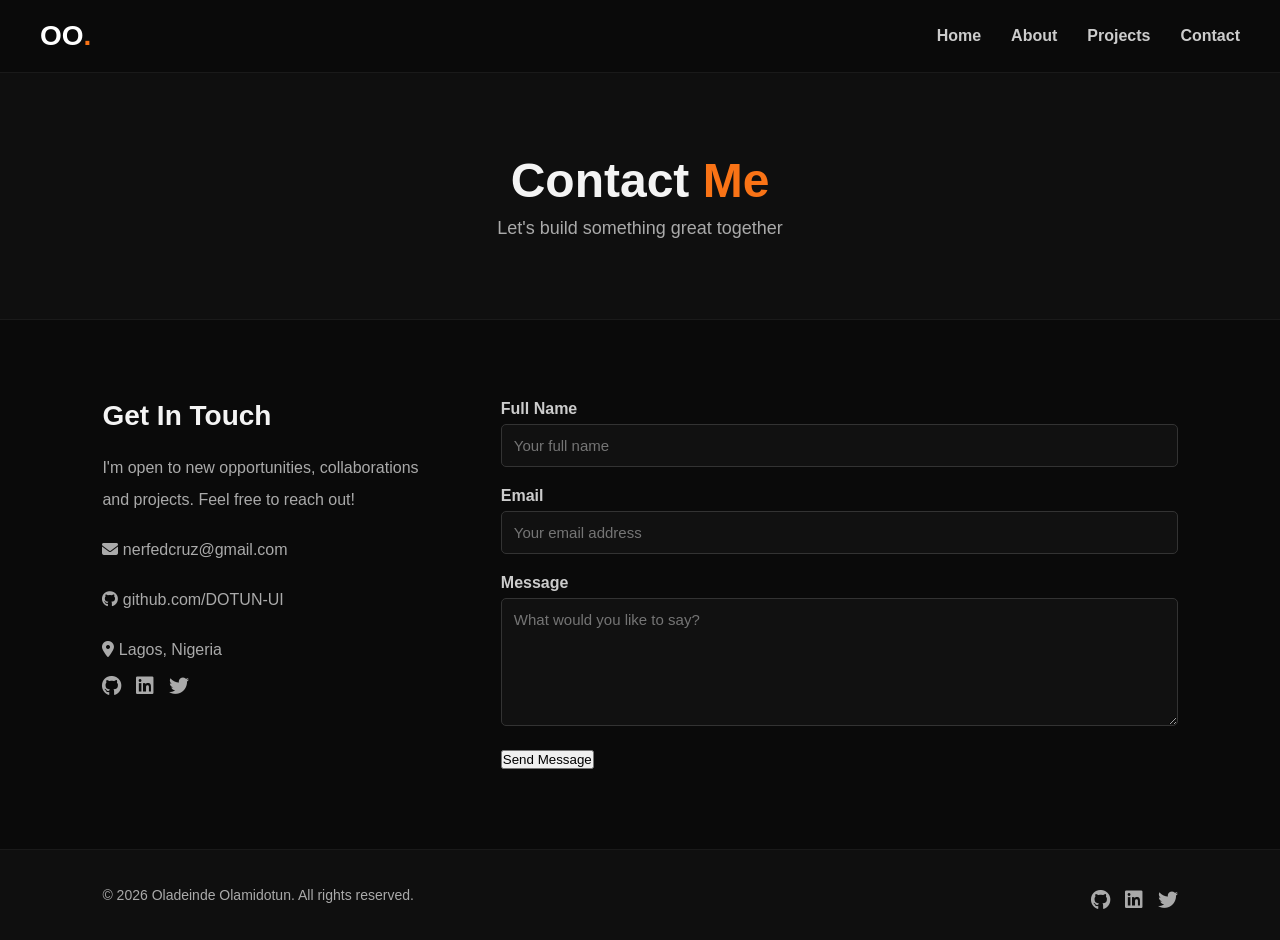
==== contact.html @ 22e72a68 "Add files via upload" ====
<!DOCTYPE html>
<html lang="en">
<head>
    <meta charset="UTF-8">
    <meta name="viewport" content="width=device-width, initial-scale=1.0">
    <title>Contact - Oladeinde Olamidotun</title>
    <link rel="stylesheet" href="https://cdnjs.cloudflare.com/ajax/libs/font-awesome/6.5.1/css/all.min.css">
    <link rel="stylesheet" href="style.css">
</head>
<body>
    <nav>
        <h1 class="logo">OO<span>.</span></h1>
        <button class="hamburger" aria-label="Toggle menu">
            <span></span>
            <span></span>
            <span></span>
        </button>
        <ul>
            <li><a href="index.html">Home</a></li>
            <li><a href="about.html">About</a></li>
            <li><a href="projects.html">Projects</a></li>
            <li><a href="contact.html">Contact</a></li>
        </ul>
    </nav>

    <section class="page-hero">
        <h2>Contact <span>Me</span></h2>
        <p>Let's build something great together</p>
    </section>

    <section class="contact-section">
        <div class="contact-wrapper">
            <div class="contact-info">
                <h3>Get In Touch</h3>
                <p>I'm open to new opportunities, collaborations and projects. Feel free to reach out!</p>
                <br>
                <p><i class="fa-solid fa-envelope"></i> nerfedcruz@gmail.com</p>
                <br>
                <p><i class="fa-brands fa-github"></i> github.com/DOTUN-UI</p>
                <br>
                <p><i class="fa-solid fa-location-dot"></i> Lagos, Nigeria</p>
                <div class="social-icons">
                    <i class="fa-brands fa-github"></i>
                    <i class="fa-brands fa-linkedin"></i>
                    <i class="fa-brands fa-twitter"></i>
                </div>
            </div>

            <div class="contact-form-box">
                <form class="contact-form">
                    <label>Full Name</label>
                    <input type="text" placeholder="Your full name">
                    <label>Email</label>
                    <input type="email" placeholder="Your email address">
                    <label>Message</label>
                    <textarea rows="6" placeholder="What would you like to say?"></textarea>
                    <button type="submit">Send Message</button>
                </form>
            </div>
        </div>
    </section>

    <footer>
        <p>© 2026 Oladeinde Olamidotun. All rights reserved.</p>
        <div class="social-icons">
            <i class="fa-brands fa-github"></i>
            <i class="fa-brands fa-linkedin"></i>
            <i class="fa-brands fa-twitter"></i>
        </div>
    </footer>

    <script src="main.js"></script>
</body>
</html>
---- style.css ----
* {
    margin: 0;
    padding: 0;
    box-sizing: border-box;
    font-family: 'Arial', sans-serif;
}

body {
    background: #0a0a0a;
    color: #f4f4f4;
}

nav {
    background: #0a0a0a;
    padding: 20px 40px;
    display: flex;
    justify-content: space-between;
    align-items: center;
    position: sticky;
    top: 0;
    z-index: 1000;
    border-bottom: 1px solid #1a1a1a;
}

.logo {
    font-size: 28px;
    color: white;
    font-weight: 900;
}

.logo span {
    color: #f97316;
}

nav ul {
    list-style: none;
    display: flex;
    gap: 30px;
}

nav a {
    color: #ccc;
    text-decoration: none;
    font-weight: bold;
    transition: 0.3s;
}

nav a:hover {
    color: #f97316;
}

.hamburger {
    display: none;
    flex-direction: column;
    gap: 5px;
    background: none;
    border: none;
    cursor: pointer;
    padding: 4px;
}

.hamburger span {
    display: block;
    width: 24px;
    height: 2px;
    background: #fff;
    border-radius: 2px;
    transition: transform 0.3s ease, opacity 0.3s ease;
}

.hamburger.active span:nth-child(1) { transform: translateY(7px) rotate(45deg); }
.hamburger.active span:nth-child(2) { opacity: 0; }
.hamburger.active span:nth-child(3) { transform: translateY(-7px) rotate(-45deg); }

@media (max-width: 768px) {
    .hamburger { display: flex; }
    nav ul {
        display: none;
        flex-direction: column;
        position: absolute;
        top: 100%;
        left: 0;
        width: 100%;
        background: #0a0a0a;
        padding: 1rem 0;
        border-bottom: 1px solid #1a1a1a;
    }
    nav ul.open { display: flex; }
    nav ul li { padding: 0.75rem 2rem; }
}

.hero {
    min-height: 90vh;
    display: flex;
    align-items: center;
    justify-content: space-between;
    padding: 60px 8%;
    gap: 40px;
    flex-wrap: wrap;
}

.hero-greeting {
    color: #f97316;
    font-size: 18px;
    font-weight: bold;
    margin-bottom: 10px;
}

.hero-content h1 {
    font-size: 52px;
    font-weight: 900;
    line-height: 1.1;
    margin-bottom: 10px;
}

.hero-content h1 span {
    color: #f97316;
}

.hero-content h2 {
    font-size: 22px;
    color: #aaa;
    font-weight: 400;
    margin-bottom: 20px;
}

.hero-desc {
    color: #aaa;
    line-height: 1.8;
    max-width: 500px;
    margin-bottom: 30px;
}

.hero-btns {
    display: flex;
    gap: 15px;
    flex-wrap: wrap;
    margin-bottom: 30px;
}

.btn-primary {
    padding: 14px 28px;
    background: #f97316;
    color: white;
    text-decoration: none;
    border-radius: 5px;
    font-weight: bold;
    transition: 0.3s;
    border: none;
    cursor: pointer;
    font-size: 15px;
}

.btn-primary:hover {
    background: #ea6a0a;
}

.btn-secondary {
    padding: 14px 28px;
    background: none;
    color: white;
    text-decoration: none;
    border-radius: 5px;
    font-weight: bold;
    border: 2px solid #f97316;
    transition: 0.3s;
}

.btn-secondary:hover {
    background: #f97316;
}

.hero-skills {
    display: flex;
    flex-wrap: wrap;
    gap: 10px;
}

.hero-skills span {
    padding: 6px 14px;
    background: #1a1a1a;
    border: 1px solid #333;
    border-radius: 20px;
    font-size: 13px;
    color: #aaa;
}

.code-block {
    background: #111;
    border: 1px solid #222;
    border-radius: 10px;
    padding: 30px;
    font-family: monospace;
    font-size: 15px;
    line-height: 2;
    min-width: 300px;
}

.code-blue { color: #60a5fa; }
.code-yellow { color: #fbbf24; }
.code-green { color: #34d399; }
.code-orange { color: #f97316; }

.skills-section {
    padding: 80px 8%;
    text-align: center;
    background: #0f0f0f;
}

.skills-section h2 {
    font-size: 36px;
    margin-bottom: 50px;
}

.skills-section h2 span {
    color: #f97316;
}

.skills-grid {
    display: grid;
    grid-template-columns: repeat(auto-fit, minmax(180px, 1fr));
    gap: 25px;
}

.skill-card {
    background: #1a1a1a;
    padding: 30px 20px;
    border-radius: 10px;
    border: 1px solid #222;
    transition: 0.3s;
}

.skill-card:hover {
    border-color: #f97316;
    transform: translateY(-5px);
}

.skill-card i {
    font-size: 40px;
    color: #f97316;
    margin-bottom: 15px;
}

.skill-card h3 {
    font-size: 18px;
    margin-bottom: 8px;
}

.skill-card p {
    color: #aaa;
    font-size: 14px;
    line-height: 1.5;
}

.page-hero {
    padding: 80px 8%;
    text-align: center;
    background: #0f0f0f;
    border-bottom: 1px solid #1a1a1a;
}

.page-hero h2 {
    font-size: 48px;
    font-weight: 900;
    margin-bottom: 10px;
}

.page-hero h2 span {
    color: #f97316;
}

.page-hero p {
    color: #aaa;
    font-size: 18px;
}

.about-section {
    padding: 80px 8%;
}

.about-wrapper {
    display: flex;
    gap: 60px;
    flex-wrap: wrap;
    align-items: flex-start;
}

.about-text-box {
    flex: 1;
    min-width: 280px;
}

.about-text-box h2 {
    font-size: 32px;
    margin-bottom: 20px;
}

.about-text-box p {
    color: #aaa;
    line-height: 1.8;
}

.about-stats {
    flex: 1;
    min-width: 280px;
}

.stat-card {
    margin-bottom: 25px;
}

.stat-card h3 {
    margin-bottom: 8px;
    font-size: 15px;
    color: #ccc;
}

.progress-bar {
    background: #1a1a1a;
    border-radius: 10px;
    height: 8px;
    overflow: hidden;
}

.progress {
    height: 100%;
    background: #f97316;
    border-radius: 10px;
    transition: width 1s ease;
}

.projects-section {
    padding: 80px 8%;
}

.projects-grid {
    display: grid;
    grid-template-columns: repeat(auto-fit, minmax(300px, 1fr));
    gap: 30px;
}

.project-card {
    background: #111;
    border: 1px solid #222;
    border-radius: 10px;
    padding: 30px;
    transition: 0.3s;
}

.project-card:hover {
    border-color: #f97316;
    transform: translateY(-5px);
}

.project-icon {
    font-size: 36px;
    color: #f97316;
    margin-bottom: 15px;
}

.project-card h3 {
    font-size: 20px;
    margin-bottom: 10px;
}

.project-card p {
    color: #aaa;
    line-height: 1.6;
    margin-bottom: 15px;
    font-size: 14px;
}

.project-tags {
    display: flex;
    flex-wrap: wrap;
    gap: 8px;
    margin-bottom: 20px;
}

.project-tags span {
    padding: 4px 12px;
    background: #1a1a1a;
    border: 1px solid #333;
    border-radius: 20px;
    font-size: 12px;
    color: #aaa;
}

.project-links {
    display: flex;
    gap: 15px;
}

.project-links a {
    color: #f97316;
    text-decoration: none;
    font-size: 14px;
    font-weight: bold;
    transition: 0.3s;
}

.project-links a:hover {
    color: white;
}

.contact-section {
    padding: 80px 8%;
}

.contact-wrapper {
    display: flex;
    gap: 60px;
    flex-wrap: wrap;
}

.contact-info {
    flex: 1;
    min-width: 250px;
}

.contact-info h3 {
    font-size: 28px;
    margin-bottom: 20px;
}

.contact-info p {
    color: #aaa;
    line-height: 2;
}

.contact-form-box {
    flex: 2;
    min-width: 300px;
}

.contact-form-box label {
    display: block;
    margin-bottom: 6px;
    font-weight: bold;
    color: #ccc;
}

.contact-form-box input,
.contact-form-box textarea {
    width: 100%;
    padding: 12px;
    margin-bottom: 20px;
    background: #111;
    border: 1px solid #333;
    border-radius: 5px;
    color: white;
    outline: none;
    font-size: 15px;
    transition: 0.3s;
}

.contact-form-box input:focus,
.contact-form-box textarea:focus {
    border-color: #f97316;
}

.form-msg {
    margin-top: 10px;
    padding: 10px 14px;
    border-radius: 6px;
    font-size: 14px;
    font-weight: 500;
}

.form-msg.success {
    background: #14532d;
    color: #86efac;
    border: 1px solid #166534;
}

.form-msg.error {
    background: #450a0a;
    color: #fca5a5;
    border: 1px solid #7f1d1d;
}

footer {
    background: #0f0f0f;
    border-top: 1px solid #1a1a1a;
    padding: 30px 8%;
    display: flex;
    justify-content: space-between;
    align-items: center;
    flex-wrap: wrap;
    gap: 20px;
}

footer p {
    color: #aaa;
    font-size: 14px;
}

.social-icons {
    display: flex;
    gap: 15px;
    margin-top: 10px;
}

.social-icons i {
    font-size: 20px;
    cursor: pointer;
    color: #aaa;
    transition: 0.3s;
}

.social-icons i:hover {
    color: #f97316;
}
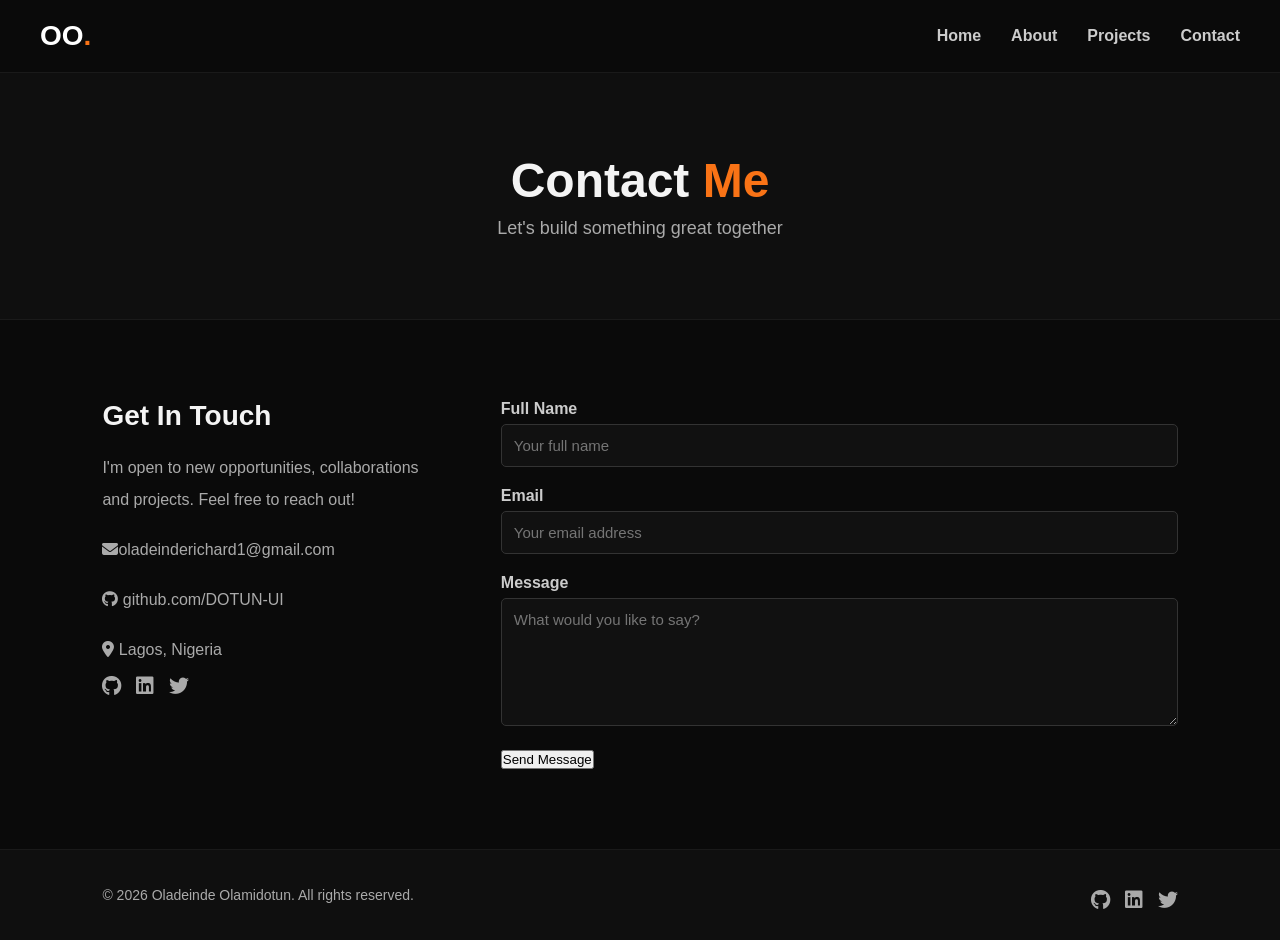
==== commit 6e206006: "Update email address in contact.html" ====
--- a/contact.html
+++ b/contact.html
@@ -34,7 +34,7 @@
                 <h3>Get In Touch</h3>
                 <p>I'm open to new opportunities, collaborations and projects. Feel free to reach out!</p>
                 <br>
-                <p><i class="fa-solid fa-envelope"></i> nerfedcruz@gmail.com</p>
+                <p><i class="fa-solid fa-envelope"></i>oladeinderichard1@gmail.com</p>
                 <br>
                 <p><i class="fa-brands fa-github"></i> github.com/DOTUN-UI</p>
                 <br>
